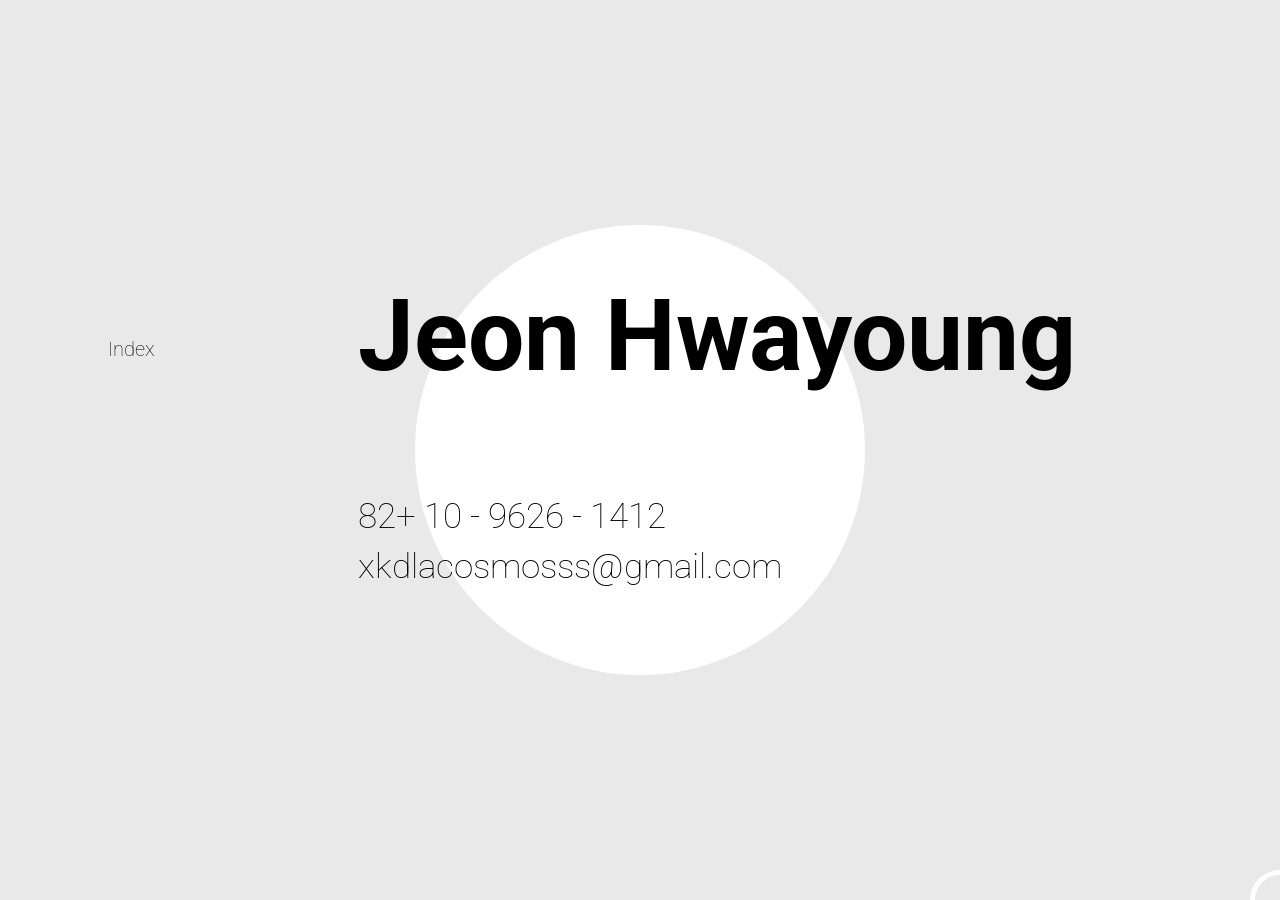
==== contact.html @ 42aef35e "Add files via upload" ====
<!DOCTYPE html>
<head>
    <meta charset="utf-8"/>
    <title>Contact</title>
    <link href="https://fonts.googleapis.com/css2?family=Roboto:wght@100;500;700;900&display=swap" rel="stylesheet">
    <link rel="stylesheet" href="./css/style.css"/>
    <script src="https://code.jquery.com/jquery-3.5.1.js"></script>
</head>
<body>
    <div id="cursor-bg">&nbsp;</div>
    <div id="progress"><span>&nbsp;</span></div>
    <script type="text/javascript" src="./js/effect.js"></script> 
    <script type="text/javascript" src="./vendor/gsap/gsap.min.js"></script>
    <script type="text/javascript" src="./js/cursor.js"></script>

    <svg viewBox="0 0 100 100">
        <!-- The SVG size is related to 'viewBox' size (%). -->
        <circle id="circle" cx="50" cy="50" r="25" />
      </svg>  

    <header>
        <ul class="contact_ul">
            <li><a href="index.html">Index</a></li>
        </ul>
    </header>
    <section>
        <article class="typo">
            <div id="contact">
                <h1>Jeon Hwayoung</h1>
            </div>
        </article>
    </section>
    <section>
        <article class="typo2">
            <div id="contact2">
                <p>
                    82+ 10 - 9626 - 1412
                    <br>
                    xkdlacosmosss@gmail.com
                </p>
            </div>
        </article>
    </section>
</body>
</html>
---- css/style.css ----
*{font-family: 'Roboto', sans-serif;}
html{scroll-behavior: smooth; }
body {background-color: #e9e9e9;}
body::-webkit-scrollbar{border : transparent}

svg {position: absolute;width: 100%;height: 100%;top: 50%;left: 50%;-webkit-transform: translate(-50%, -50%);-ms-transform: translate(-50%, -50%);
-o-transform: translate(-50%, -50%);transform: translate(-50%, -50%);}

#circle {z-index: 1000; transition: r 1s cubic-bezier(0.2, 0.9, 0.3, 1.3);fill: #f9f9f9;fill: #fff;}

/* index.html */
header > div {margin-top: 50px;}
header > div > ul {display: block;  padding-top: 250px;padding-left: 100px; position: fixed;}
header > div >ul > li {display: block;list-style: none; font-size: 20px; font-weight: 100; line-height: 30px;}
header > div >li {list-style: none; font-size: 20px; font-weight: 100; padding-left: 100px; margin-top: 10px; position: fixed;}
header > div >li > a {color: #000;  text-decoration: none;}
header > div >ul > li > a{color: #000;  text-decoration: none;}
header > div >li.sns > a {z-index: 1; list-style: none; font-size: 20px; font-weight: 100; margin-top: 540px; position: fixed;}
header > div >li.top {list-style: none; font-size: 20px; font-weight: 100;padding-left: 1400px; margin-top: 555px; position: fixed;}

section > div#one > article.typo{ font-size: 140px; font-weight: bold;padding-left: 460px; line-height: 140px;}
section > div#one > article.typo > p {position: absolute; margin-top: -10px; margin-right: 0px;}

#two{width: 100%; margin: 0 auto; margin-top: 80px;}
#work{background-color: #e9e9e9; height: 2100px; }

section > div#two > div#work > div.a > a._a >img {margin-left: 670px; margin-top: 850px; z-index: 1;position: absolute;}
section > div#two > div#work > div.a > a._a >img.up-on-scroll{transition: transform 0.7s, opacity 1s;}
section > div#two > div#work > div.a > h1 {color: black; font-size: 20px; font-weight: 900; margin-left: 350px; z-index: 1000; position: absolute;padding-top: 1100px;}
section > div#two > div#work > div.a > p {color: black; font-size: 15px; font-weight: 300; margin-left: 370px; z-index: 1000; position: absolute;padding-top: 1130px; }

section > div#two > div#work > div.b > a._b > img {margin-left: 300px; margin-top: 1480px; z-index: 1;position: absolute;}
section > div#two > div#work > div.b > a._b > img.up-on-scroll{transition: transform 0.7s, opacity 1s;}
section > div#two > div#work > div.b > h1 {color: black; font-size: 20px; font-weight: 900; margin-left: 1030px; z-index: 1000; position: absolute;padding-top: 1730px;}
section > div#two > div#work > div.b >  p {color: black; font-size: 15px; font-weight: 100;margin-left: 1030px; z-index: 1000; position: absolute;padding-top: 1760px; }

section > div#two > div#work > div.c > a._c > img{margin-left: 640px; margin-top: 2100px; margin-bottom: 140px; z-index: 1;position: absolute;}
section > div#two > div#work > div.c > a._c > img.up-on-scroll{transition: transform 0.7s, opacity 1s;}
section > div#two > div#work > div.c > h1 {color: black; font-size: 20px; font-weight: 900; margin-left: 450px; z-index: 1000; position: absolute;padding-top: 2470px;}
section > div#two > div#work > div.c > p { color: black;font-size: 15px; font-weight: 100;margin-left: 320px; z-index: 1000; position: absolute;padding-top: 2495px; }

/* contact.html */
header > ul.contact_ul {list-style: none; font-size: 20px; font-weight: 100; padding-left: 100px; margin-top: 310px; position: fixed;}
header > ul.contact_ul > li > a {color: #000;text-decoration: none;}

section > article.typo > div#contact {z-index: 1; position:fixed; margin-top: auto; width: 100%; margin-left: auto;  text-align: left; padding-top: 150px; padding-left: 350px;}
section > article.typo > div#contact > h1{font-size: 100px; }
section > article.typo > div#contact > h3{font-size: 25px; font-weight: 100; }

section > article.typo2 > div#contact2 {z-index: 1; position:fixed;  margin-left: auto; margin-top: auto; padding-top: 430px; text-align: left; padding-left: 350px;font-weight: 100; font-size: 35px; line-height: 50px;}


/*https://codepen.io/matthewhirsch/pen/qOxmoz*/
.scroll-down {position: absolute;left: 50%;bottom: 40px;display: block; z-index: 100;
text-shadow: 0;width: 16px;height: 16px;border-bottom: 4px solid #000;border-right: 4px solid #000; z-index: 9;
left: 50%;-webkit-transform: translate(-50%, 0%) rotate(45deg);-moz-transform: translate(-50%, 0%) rotate(45deg);transform: translate(-50%, 0%) rotate(45deg);
-webkit-animation:fade_move_down 3s ease-in-out infinite;-moz-animation:fade_move_down 3s ease-in-out infinite;animation:fade_move_down 2s ease-in-out infinite;}

/*animated scroll arrow animation*/
/* 
keyframes
0% 시작할 때의 모양 n% n% 일때의 모양 100% 끝날 때의 모양 
 */
@-webkit-keyframes fade_move_down {
  0%   { -webkit-transform:translate(0,-10px) rotate(45deg); opacity: 0;  }
  50%  { opacity: 1;  }
  100% { -webkit-transform:translate(0,10px) rotate(45deg); opacity: 0; }
}
@-moz-keyframes fade_move_down {
  0%   { -moz-transform:translate(0,-10px) rotate(45deg); opacity: 0;  }
  50%  { opacity: 1;  }
  100% { -moz-transform:translate(0,10px) rotate(45deg); opacity: 0; }
}
@keyframes fade_move_down {
  0%   { transform:translate(0,-10px) rotate(45deg); opacity: 0;  }
  50%  { opacity: 1;  }
  100% { transform:translate(0,10px) rotate(45deg); opacity: 0; }
}

#cursor-bg{overflow:hidden;position:fixed;top:100%;left:100%;-webkit-transform:translateX(-50%) translateY(-50%);-moz-transform:translateX(-50%) translateY(-50%);-o-transform:translateX(-50%) translateY(-50%);-ms-transform:translateX(-50%) translateY(-50%);transform:translateX(-50%) translateY(-50%);pointer-events:none
}
#cursor-bg{z-index:400;width : 50px;height:50px;border:5px solid  #fff;;border-radius:80%;-webkit-transition:width 200ms cubic-bezier(0.455,0.030,0.515,0.955),height 200ms cubic-bezier(0.455,0.030,0.515,0.955),background-color 200ms cubic-bezier(0.455,0.030,0.515,0.955),border-color 200ms cubic-bezier(0.455,0.030,0.515,0.955);-moz-transition:width 200ms cubic-bezier(0.455,0.030,0.515,0.955),height 200ms cubic-bezier(0.455,0.030,0.515,0.955),background-color 200ms cubic-bezier(0.455,0.030,0.515,0.955),border-color 200ms cubic-bezier(0.455,0.030,0.515,0.955);-o-transition:width 200ms cubic-bezier(0.455,0.030,0.515,0.955),height 200ms cubic-bezier(0.455,0.030,0.515,0.955),background-color 200ms cubic-bezier(0.455,0.030,0.515,0.955),border-color 200ms cubic-bezier(0.455,0.030,0.515,0.955);-ms-transition:width 200ms cubic-bezier(0.455,0.030,0.515,0.955),height 200ms cubic-bezier(0.455,0.030,0.515,0.955),background-color 200ms cubic-bezier(0.455,0.030,0.515,0.955),border-color 200ms cubic-bezier(0.455,0.030,0.515,0.955);transition:width 200ms cubic-bezier(0.455,0.030,0.515,0.955),height 200ms cubic-bezier(0.455,0.030,0.515,0.955),background-color 200ms cubic-bezier(0.455,0.030,0.515,0.955),border-color 200ms cubic-bezier(0.455,0.030,0.515,0.955)}
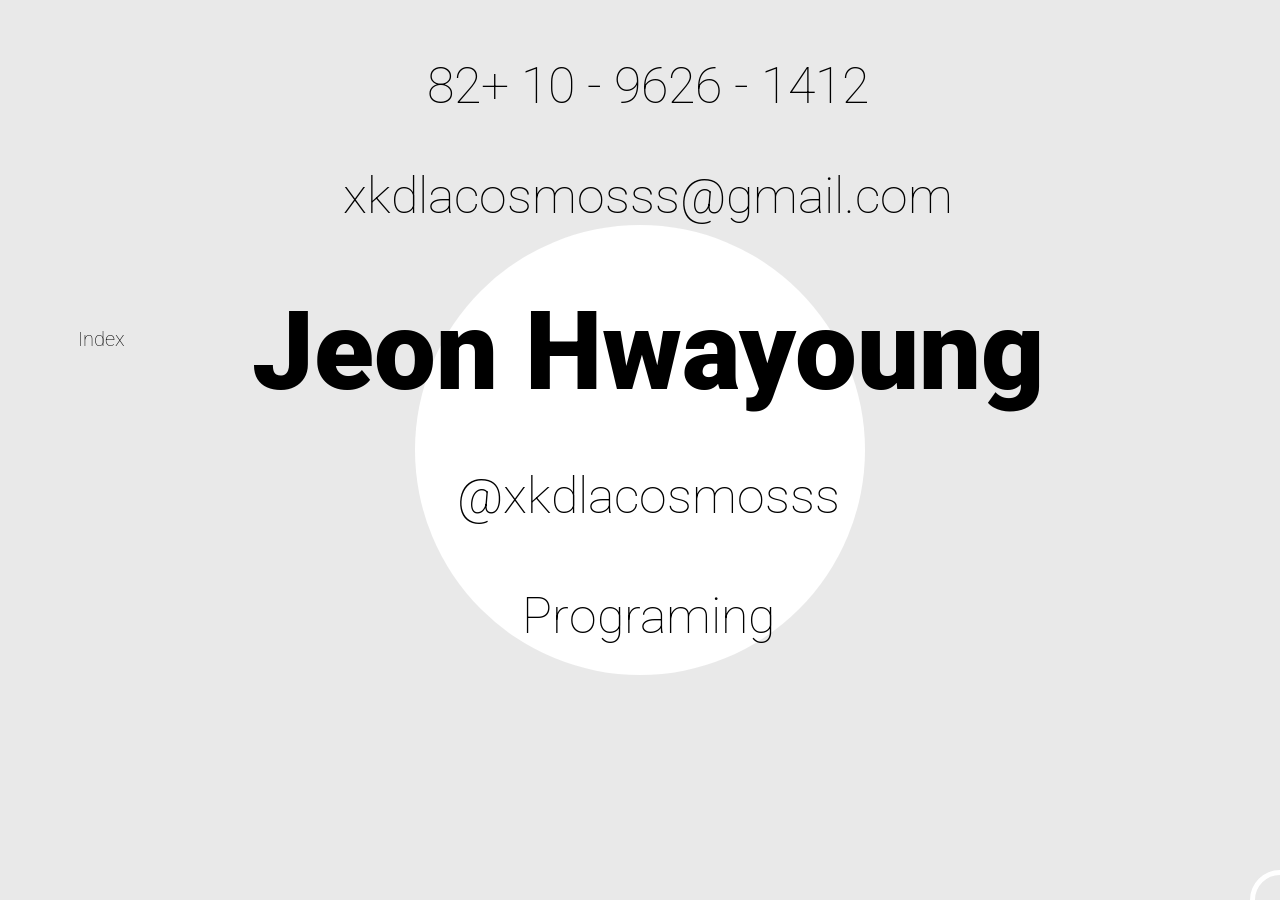
==== commit 2aba985d: "Add files via upload" ====
--- a/contact.html
+++ b/contact.html
@@ -28,16 +28,17 @@
             <div id="contact">
                 <h1>Jeon Hwayoung</h1>
             </div>
-        </article>
-    </section>
-    <section>
-        <article class="typo2">
-            <div id="contact2">
-                <p>
-                    82+ 10 - 9626 - 1412
-                    <br>
-                    xkdlacosmosss@gmail.com
-                </p>
+            <div class="a">
+                <h1>82+ 10 - 9626 - 1412</h1>
+            </div>
+            <div class="b">
+                <h1>xkdlacosmosss@gmail.com</h1>
+            </div>
+            <div class="c">
+                <h1>@xkdlacosmosss</h1>
+            </div>
+            <div class="d">
+                <h1>Programing</h1>
             </div>
         </article>
     </section>
--- a/css/style.css
+++ b/css/style.css
@@ -9,45 +9,46 @@
 #circle {z-index: 1000; transition: r 1s cubic-bezier(0.2, 0.9, 0.3, 1.3);fill: #f9f9f9;fill: #fff;}
 
 /* index.html */
-header > div {margin-top: 50px;}
-header > div > ul {display: block;  padding-top: 250px;padding-left: 100px; position: fixed;}
-header > div >ul > li {display: block;list-style: none; font-size: 20px; font-weight: 100; line-height: 30px;}
-header > div >li {list-style: none; font-size: 20px; font-weight: 100; padding-left: 100px; margin-top: 10px; position: fixed;}
-header > div >li > a {color: #000;  text-decoration: none;}
-header > div >ul > li > a{color: #000;  text-decoration: none;}
-header > div >li.sns > a {z-index: 1; list-style: none; font-size: 20px; font-weight: 100; margin-top: 540px; position: fixed;}
-header > div >li.top {list-style: none; font-size: 20px; font-weight: 100;padding-left: 1400px; margin-top: 555px; position: fixed;}
 
-section > div#one > article.typo{ font-size: 140px; font-weight: bold;padding-left: 460px; line-height: 140px;}
-section > div#one > article.typo > p {position: absolute; margin-top: -10px; margin-right: 0px;}
+header > article.nav > div > ul {z-index: 1; position: fixed; list-style: none;}
+header > article.nav > div > ul > li {margin: auto; margin-left: 30px; margin-top: -40px;}
+header > article.nav > div > ul > li > a{  display: block; line-height: 120px; text-decoration: none;font-size: 20px; font-weight: 100; color: #000;}
+header > article.nav > div > ul > li > a:hover{color: #8195a0;}
 
-#two{width: 100%; margin: 0 auto; margin-top: 80px;}
-#work{background-color: #e9e9e9; height: 2100px; }
+section > article.main{width: 100%; height: 100%; position: fixed; margin: auto; margin-top: -140px; }
+section > article.main > div.a{font-size: 120px;  text-align: left; margin-left: 400px; margin-bottom: -160px; }
+section > article.main > div.b{font-size: 120px;  text-align: left; margin-left: 400px; margin-bottom: -130px;}
+section > article.main > div.c > a{text-decoration: none; color: #000; transition: letter-spacing 0.5s;}
+section > article.main > div.c > a:hover{color: #8195a0; letter-spacing: 15px;}
+section > article.main > div.c{font-size: 120px;  text-align: left; margin-left: 400px; margin-bottom: -150px;}
 
-section > div#two > div#work > div.a > a._a >img {margin-left: 670px; margin-top: 850px; z-index: 1;position: absolute;}
-section > div#two > div#work > div.a > a._a >img.up-on-scroll{transition: transform 0.7s, opacity 1s;}
-section > div#two > div#work > div.a > h1 {color: black; font-size: 20px; font-weight: 900; margin-left: 350px; z-index: 1000; position: absolute;padding-top: 1100px;}
-section > div#two > div#work > div.a > p {color: black; font-size: 15px; font-weight: 300; margin-left: 370px; z-index: 1000; position: absolute;padding-top: 1130px; }
 
-section > div#two > div#work > div.b > a._b > img {margin-left: 300px; margin-top: 1480px; z-index: 1;position: absolute;}
-section > div#two > div#work > div.b > a._b > img.up-on-scroll{transition: transform 0.7s, opacity 1s;}
-section > div#two > div#work > div.b > h1 {color: black; font-size: 20px; font-weight: 900; margin-left: 1030px; z-index: 1000; position: absolute;padding-top: 1730px;}
-section > div#two > div#work > div.b >  p {color: black; font-size: 15px; font-weight: 100;margin-left: 1030px; z-index: 1000; position: absolute;padding-top: 1760px; }
 
-section > div#two > div#work > div.c > a._c > img{margin-left: 640px; margin-top: 2100px; margin-bottom: 140px; z-index: 1;position: absolute;}
-section > div#two > div#work > div.c > a._c > img.up-on-scroll{transition: transform 0.7s, opacity 1s;}
-section > div#two > div#work > div.c > h1 {color: black; font-size: 20px; font-weight: 900; margin-left: 450px; z-index: 1000; position: absolute;padding-top: 2470px;}
-section > div#two > div#work > div.c > p { color: black;font-size: 15px; font-weight: 100;margin-left: 320px; z-index: 1000; position: absolute;padding-top: 2495px; }
+
 
 /* contact.html */
-header > ul.contact_ul {list-style: none; font-size: 20px; font-weight: 100; padding-left: 100px; margin-top: 310px; position: fixed;}
+header > ul.contact_ul { margin: auto; z-index: 1; list-style: none; font-size: 20px; font-weight: 100; margin-left: 30px;  margin-top: 300px; position: fixed;}
 header > ul.contact_ul > li > a {color: #000;text-decoration: none;}
+header > ul.contact_ul > li > a:hover{color: #8195a0; }
 
-section > article.typo > div#contact {z-index: 1; position:fixed; margin-top: auto; width: 100%; margin-left: auto;  text-align: left; padding-top: 150px; padding-left: 350px;}
-section > article.typo > div#contact > h1{font-size: 100px; }
-section > article.typo > div#contact > h3{font-size: 25px; font-weight: 100; }
+section > article.typo > div#contact > h1{transition: all 0.5s; width: 100%; text-align: center; margin: auto; margin-top: 260px; font-weight: 900; font-size: 110px;position: absolute;}
+section > article.typo > div#contact > h1:hover{transform: scale(1.1);}
 
-section > article.typo2 > div#contact2 {z-index: 1; position:fixed;  margin-left: auto; margin-top: auto; padding-top: 430px; text-align: left; padding-left: 350px;font-weight: 100; font-size: 35px; line-height: 50px;}
+section > article.typo > div.a > h1{transition: all 0.5s;font-size: 50px; font-weight: 100;width: 100%; text-align: center;position: absolute; z-index: 1; margin: auto; margin-top: 30px;}
+section > article.typo > div.a > h1:hover{transform: scale(1.1);}
+
+section > article.typo > div.b > h1{transition: all 0.5s;font-size: 50px; font-weight: 100;width: 100%; text-align: center;position: absolute; z-index: 1; margin: auto; margin-top: 140px;}
+section > article.typo > div.b > h1:hover{transform: scale(1.1);}
+
+section > article.typo > div.c > h1{transition: all 0.5s;font-size: 50px; font-weight: 100;width: 100%; text-align: center;position: absolute; z-index: 1; margin: auto; margin-top: 440px;}
+section > article.typo > div.c > h1:hover{transform: scale(1.1);}
+
+section > article.typo > div.d > h1{transition: all 0.5s;font-size: 50px; font-weight: 100;width: 100%; text-align: center;position: absolute; z-index: 1; margin: auto; margin-top: 560px;}
+section > article.typo > div.d > h1:hover{transform: scale(1.1);}
+
+
+
+
 
 
 /*https://codepen.io/matthewhirsch/pen/qOxmoz*/
